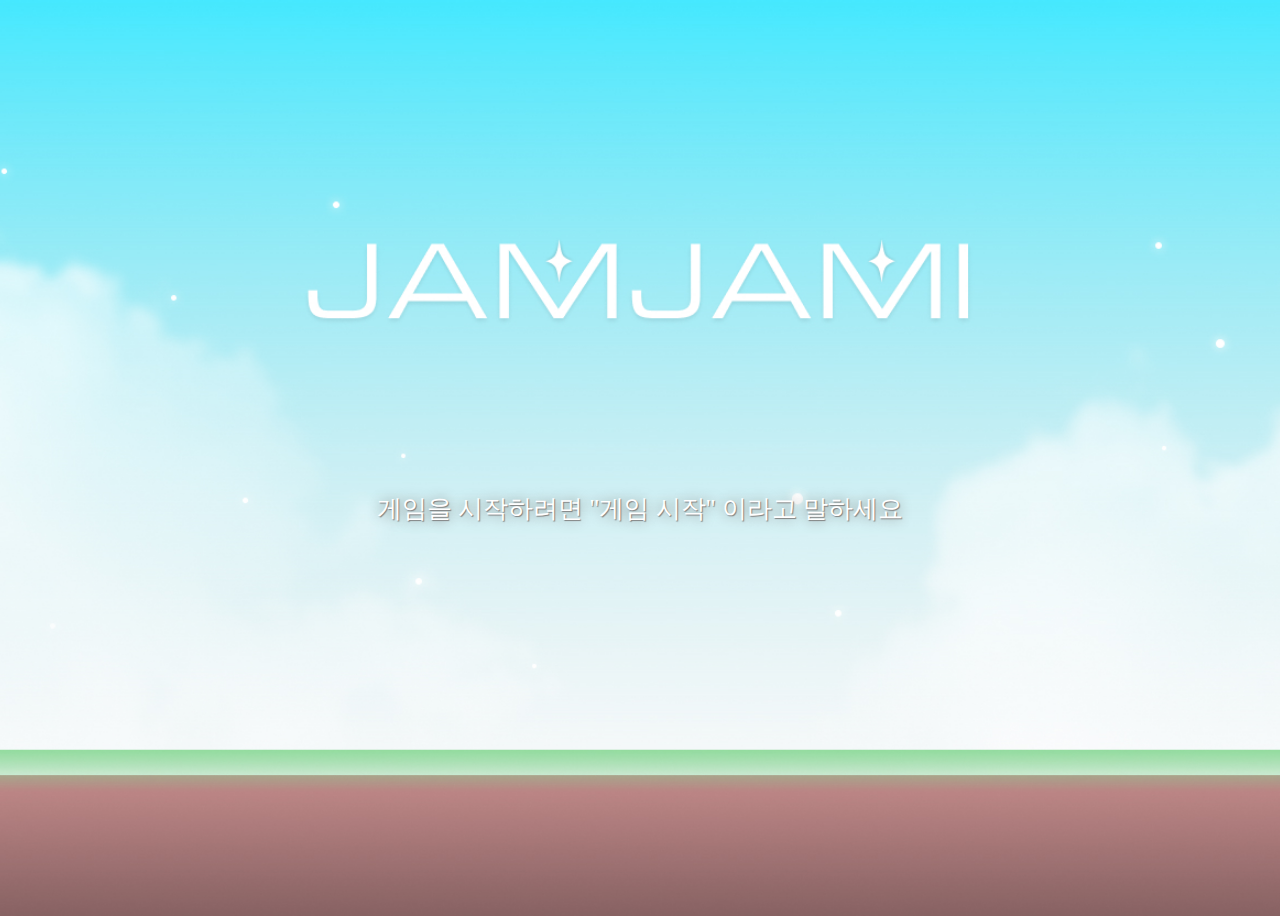
==== gameStart.html @ ba4237c2 "login page update" ====
<!DOCTYPE html>
<html lang="en">
<head>
    <meta charset="UTF-8">
    <meta name="viewport" content="width=device-width, initial-scale=1.0">
    <link rel="stylesheet" href="css/style.css" />
    <link rel="stylesheet" href="css/start.css" />
    <title>Document</title>
</head>
<body>
    <div>
        <span>게임을 시작하려면 "게임 시작" 이라고 말하세요</span>
    </div>
</body>
</html>
---- css/style.css ----
/* style.css */
body {
    height: 100vh;
    background-size: cover;
    background-repeat: no-repeat;
    background-position: center center;
    background-image: url('../img/main0.jpg');
}
---- css/start.css ----
body {
    display: flex;
    align-items: center;
    justify-content: center;
}
div {
    padding-top: 100px;
}
span{
    font-size: 25px;
    color: white;
    text-shadow: 1px 1px 1px gray, 0 0 0.5em gray;
}
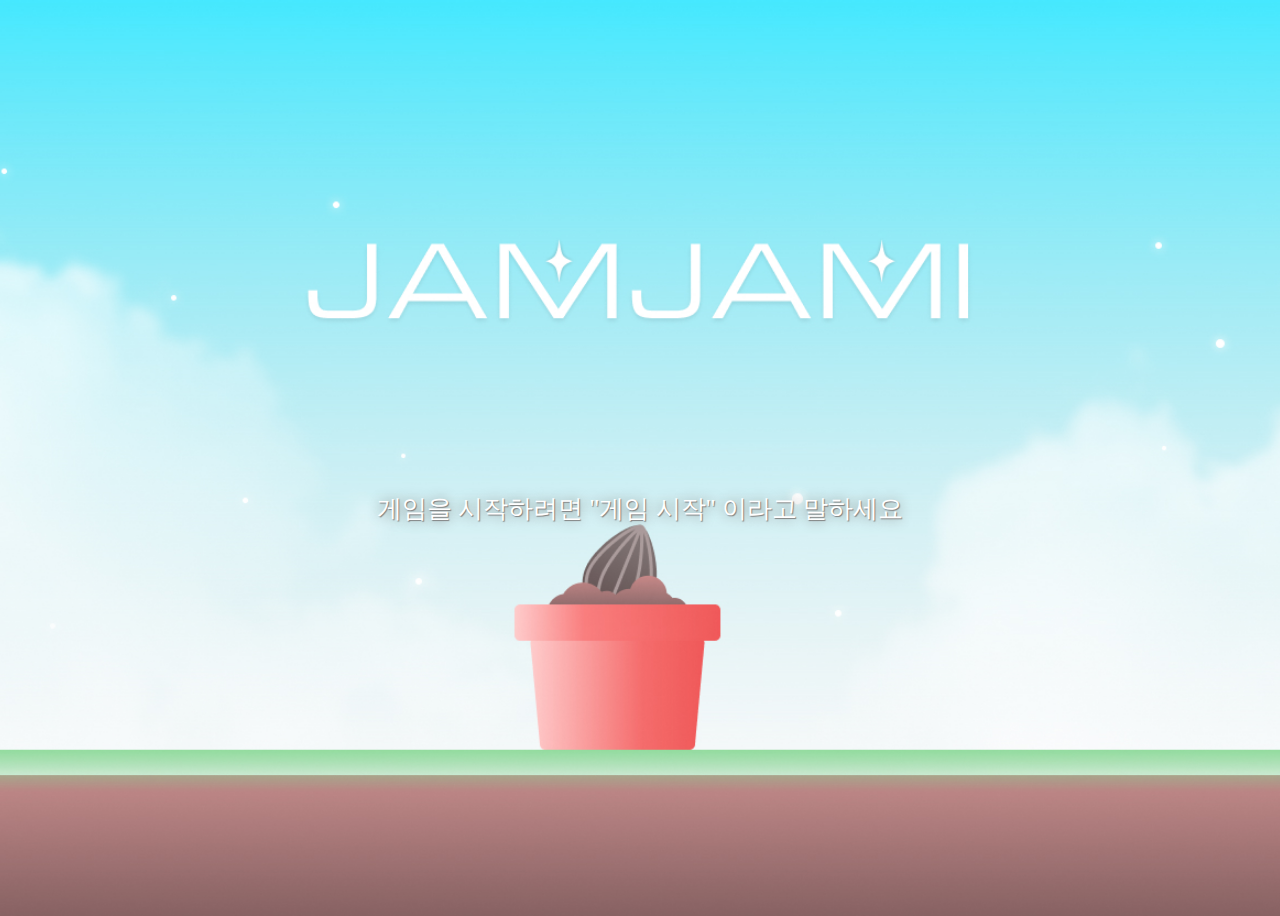
==== commit 93082a82: "아이디/비밀번호 세션 전송" ====
--- a/gameStart.html
+++ b/gameStart.html
@@ -3,7 +3,7 @@
 <head>
     <meta charset="UTF-8">
     <meta name="viewport" content="width=device-width, initial-scale=1.0">
-    <link rel="stylesheet" href="css/style.css" />
+    <link rel="stylesheet" href="css/seed_background.css" />
     <link rel="stylesheet" href="css/start.css" />
     <title>Document</title>
 </head>
@@ -11,5 +11,51 @@
     <div>
         <span>게임을 시작하려면 "게임 시작" 이라고 말하세요</span>
     </div>
+    <script>
+        let recognition;
+        let recordButton;
+        let recordingStartTime;
+    
+        // 음성인식 API 지원 여부 확인
+        if ('SpeechRecognition' in window || 'webkitSpeechRecognition' in window) {   
+          // 음성인식 객체 생성
+          recognition = new (window.SpeechRecognition || window.webkitSpeechRecognition)();
+          recognition.lang = 'ko-KR'; // 음성인식 언어 설정
+    
+          // 음성 인식 결과 이벤트 처리
+          recognition.onresult = function(event) {
+            const result = event.results[0][0].transcript;
+            processVoiceCommand(result);
+          };
+        } else {
+          // 음성인식 API를 지원하지 않는 경우 처리
+          console.log('음성인식을 지원하지 않는 브라우저입니다.');
+        }
+    
+        function startRecognition() {
+          recognition.start();
+          recordingStartTime = Date.now(); // 기록 시작 시간 저장
+        }
+    
+        // 페에지 렌더링 시 음성인식 바로 시작
+        startRecognition();
+    
+        function processVoiceCommand(command) {
+          console.log('Recognized command:', command);
+    
+          if (command === "게임시작" || command === "게임 시작") {
+            window.location = 'info.html';
+          }
+        }
+    
+        function updateRecordingTime() {
+        const currentTime = Date.now();
+        const elapsedSeconds = Math.floor((currentTime - recordingStartTime) / 1000);
+        console.log(`Recording time: ${elapsedSeconds} seconds`);
+    }
+    
+      setInterval(updateRecordingTime, 1000);
+    
+      </script>
 </body>
 </html>--- a/css/seed_background.css
+++ b/css/seed_background.css
@@ -0,0 +1,7 @@
+body {
+    height: 100vh;
+    background-size: cover;
+    background-repeat: no-repeat;
+    background-position: center center;
+    background-image: url('../img/main1.jpg');
+}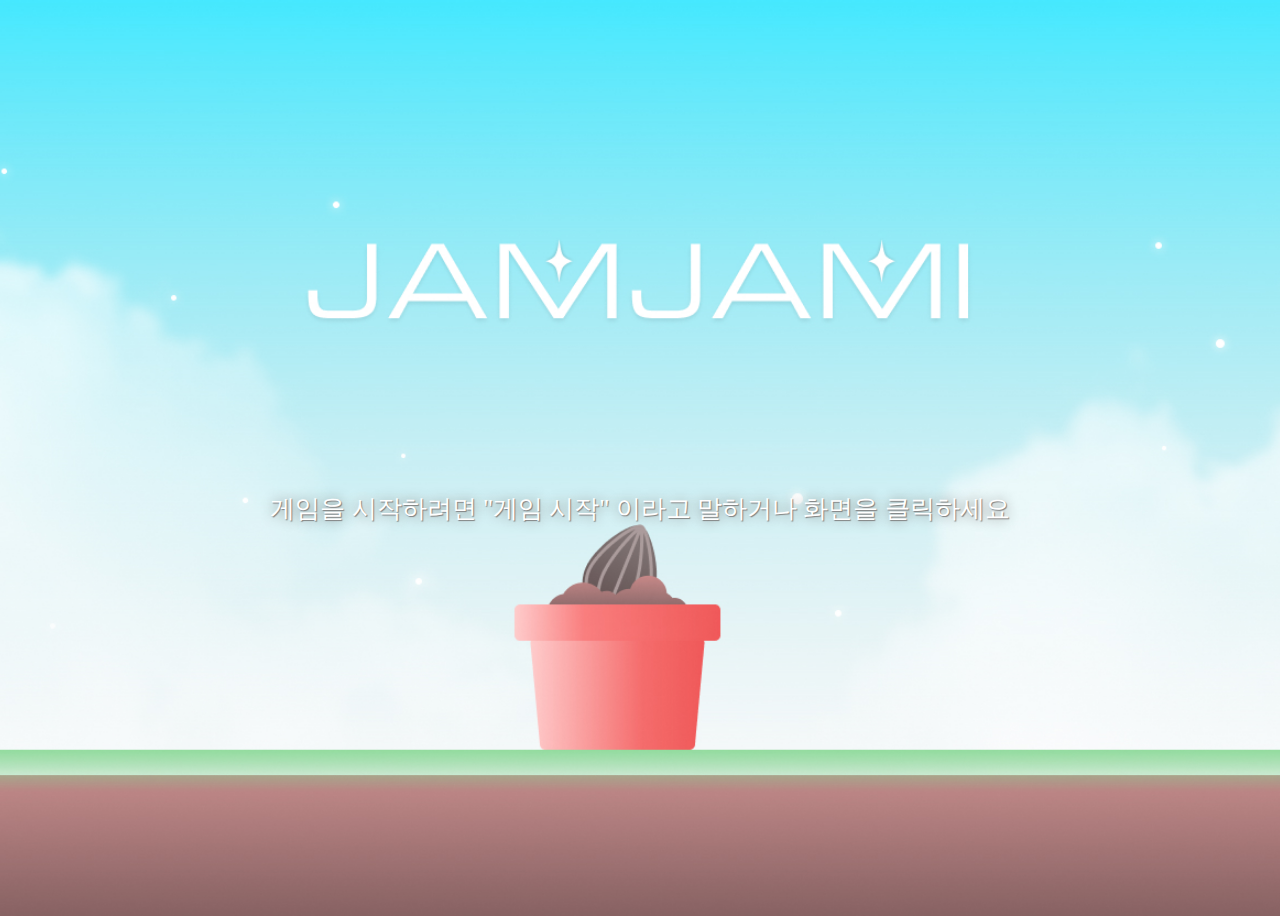
==== commit 13967b4f: "level1.html 게임 시작 전 설정" ====
--- a/gameStart.html
+++ b/gameStart.html
@@ -9,53 +9,58 @@
 </head>
 <body>
     <div>
-        <span>게임을 시작하려면 "게임 시작" 이라고 말하세요</span>
+        <span>게임을 시작하려면 "게임 시작" 이라고 말하거나 화면을 클릭하세요</span>
     </div>
     <script>
-        let recognition;
-        let recordButton;
-        let recordingStartTime;
+      let recognition;
+      let recordButton;
+      let recordingStartTime;
+  
+      // 음성인식 API 지원 여부 확인
+      if ('SpeechRecognition' in window || 'webkitSpeechRecognition' in window) {   
+        // 음성인식 객체 생성
+        recognition = new (window.SpeechRecognition || window.webkitSpeechRecognition)();
+        recognition.lang = 'ko-KR'; // 음성인식 언어 설정
+  
+        // 음성 인식 결과 이벤트 처리
+        recognition.onresult = function(event) {
+          const result = event.results[0][0].transcript;
+          processVoiceCommand(result);
+        };
+      } else {
+        // 음성인식 API를 지원하지 않는 경우 처리
+        console.log('음성인식을 지원하지 않는 브라우저입니다.');
+      }
+  
+      function startRecognition() {
+        recognition.start();
+        recordingStartTime = Date.now(); // 기록 시작 시간 저장
+      }
+  
+      // 페에지 렌더링 시 음성인식 바로 시작
+      startRecognition();
+  
+      function processVoiceCommand(command) {
+        console.log('Recognized command:', command);
+  
+        if (command === "게임시작" || command === "게임 시작") {
+          window.location = 'info.html';
+        }
+      }
+  
+    function updateRecordingTime() {
+      const currentTime = Date.now();
+      const elapsedSeconds = Math.floor((currentTime - recordingStartTime) / 1000);
+      console.log(`Recording time: ${elapsedSeconds} seconds`);
+    }
+  
+    setInterval(updateRecordingTime, 1000);
+
+      // 화면 클릭 시 info로 이동
+    document.querySelector('body').addEventListener('click', (event) => {
+        window.location = 'info.html';
+    });
     
-        // 음성인식 API 지원 여부 확인
-        if ('SpeechRecognition' in window || 'webkitSpeechRecognition' in window) {   
-          // 음성인식 객체 생성
-          recognition = new (window.SpeechRecognition || window.webkitSpeechRecognition)();
-          recognition.lang = 'ko-KR'; // 음성인식 언어 설정
-    
-          // 음성 인식 결과 이벤트 처리
-          recognition.onresult = function(event) {
-            const result = event.results[0][0].transcript;
-            processVoiceCommand(result);
-          };
-        } else {
-          // 음성인식 API를 지원하지 않는 경우 처리
-          console.log('음성인식을 지원하지 않는 브라우저입니다.');
-        }
-    
-        function startRecognition() {
-          recognition.start();
-          recordingStartTime = Date.now(); // 기록 시작 시간 저장
-        }
-    
-        // 페에지 렌더링 시 음성인식 바로 시작
-        startRecognition();
-    
-        function processVoiceCommand(command) {
-          console.log('Recognized command:', command);
-    
-          if (command === "게임시작" || command === "게임 시작") {
-            window.location = 'info.html';
-          }
-        }
-    
-        function updateRecordingTime() {
-        const currentTime = Date.now();
-        const elapsedSeconds = Math.floor((currentTime - recordingStartTime) / 1000);
-        console.log(`Recording time: ${elapsedSeconds} seconds`);
-    }
-    
-      setInterval(updateRecordingTime, 1000);
-    
-      </script>
+    </script>
 </body>
 </html>--- a/css/seed_background.css
+++ b/css/seed_background.css
@@ -3,5 +3,5 @@
     background-size: cover;
     background-repeat: no-repeat;
     background-position: center center;
-    background-image: url('../img/main1.jpg');
+    background-image: url('../image/main1.jpg');
 }